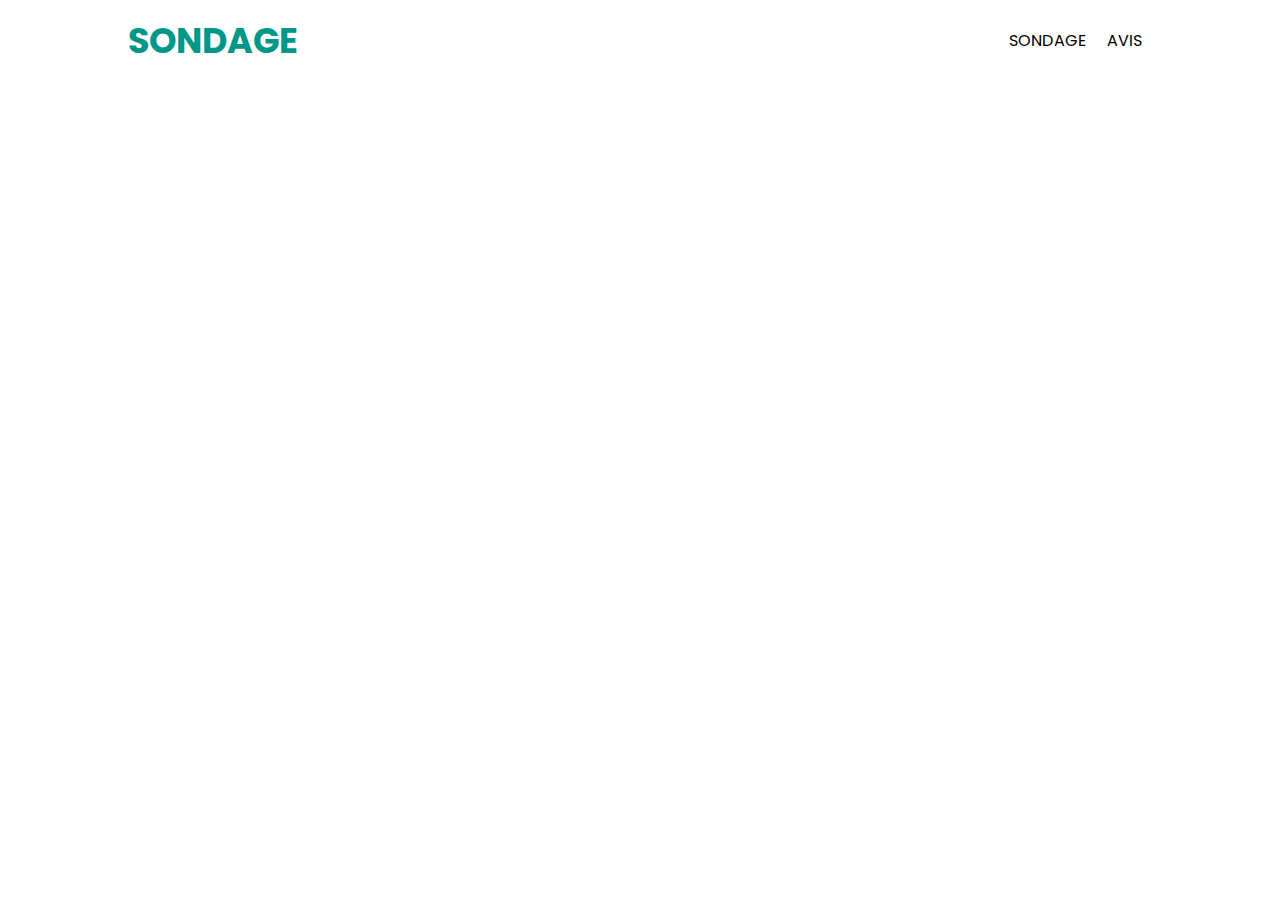
==== html/sondage.html @ 1ec908ff "V2 (accueil et avis)" ====
<!DOCTYPE html>
    <html lang="en">
    <head>
        <meta charset="UTF-8">
        <meta http-equiv="X-UA-Compatible" content="IE=edge">
        <meta name= "viewport" content="width=device-width, initial-scale=1.0">

        <title>Sondage</title>

        <link rel="stylesheet" href="../css/style-sondage.css">

        <script src="js/jquery-3.6.1.min.js"></script>
    </head>
    <body>
        <header>
            <div class="logo">
                <p><span>SONDAGE</spanx/p>
            </div>
            <div class="responsive_menu"></div>
            <ul class="menu">
                <li><a href="sondage.html">SONDAGE</a></li>
                <li><a href="avis.html">AVIS</a></li>
            </ul>
        </header> 
    </body>
</html>
---- css/style-sondage.css ----
@import url('https://fonts.googleapis.com/css2?family=Poppins:wght@500&display=swap');

*{
    padding: 0;
    margin: 0;
    font-family: 'Poppins', sans-serif;
}
span{
    color:#009688;
}

body {
    height: 100%;
    position: relative;
}

header {
    display: flex;
    align-items: center;
    justify-content: space-between;
    height: 80px;
    padding: 0 10%;
}
header .logo {
    color:#fff;
    font-size: 35px;
    font-weight: bold;
}
header ul{
    display: flex;
    list-style: none;
}
header ul li {
    margin: 0 10px;
}

header ul li a {
    text-decoration: 0;
    color:rgb(0, 0, 0);
    position: relative;
}
header ul li a::before{
    position: absolute;
    bottom: 0;
    content:'';
    height:3px;
    width: 0;
    background-color: #009688;
    border-radius: 6px;
    transition: 0.5s;
}
header ul li a:hover::before {
    width: 100%;
}
.text {
    height: calc(95vh - 80px);
    display: flex;
    align-items: center;
    flex-direction: column;
    justify-content: center;
}
.text h1 {
    color:#fff;
    font-size: 50px;
    text-transform: uppercase;
    letter-spacing: 1px;
    text-align: center;
}
.text p {
    color: #fff;
    display: flex;
    justify-content: center;
} 
.links {
    margin-top: 25px;
    width: 350px;
    display: flex;
    justify-content: center;
}
.links a{
    text-decoration: 0;
    color: #fff;
    border: 2px solid #009688;
    padding: 5px 40px;
    text-transform: uppercase;
    position: relative;
    border-radius: 6px;
}
.links a::after {
    position: absolute;
    top: 0;
    left: 0;
    bottom: 0;
    right: 0;
    content: "";
    width: 0%;
    height: 100%;
    background-color: #009688;
    transition: 0.7s;
    z-index: -1;
    border-radius: 6px;
}

.links a:hover::after {
    width: 100%;
}
    
.links a:hover {
    border: 2px solid transparent;
}
    
/*responsive*/

@media (max-width:760px) {
    header ul {
        display: none;
    }
    .responsive_menu {
        width: 50px;
        height: 50px;
        cursor: pointer;
        position: relative;
        display: flex;
        flex-direction: column;
        justify-content: center;
        z-index: 2;
    }
    .responsive_menu::before {
        content: "";
        position: absolute;
        width: 50px;
        transform: translateY(-5px);
        height: 5px;
        background-color: #fff;
        border-radius: 6px;
        transition: 0.5s;
    }
    .responsive_menu.active::before {
        transform: rotate(45deg) ;
        width: 28px;
    }
    .responsive_menu::after {
        content: "";
        position: absolute;
        width: 28px;
        transform: translateY(5px);
        height: 5px;
        background-color: #fff;
        border-radius: 6px;
        transition: 0.5s;
    }
    .responsive_menu.active::after{
        transform: rotate(-45deg) ;
    }  
    header .menu.responsive {
        display:flex ;
        position: absolute;
        top: 0;
        left: 0;
        width: 100%;
        height: 100%;
        backdrop-filter: blur(100px);
        align-items: center;
        justify-content: center;
        flex-direction: column;
        z-index: 1;
    }

    .menu.responsive li {
        margin: 25px;
    }
}
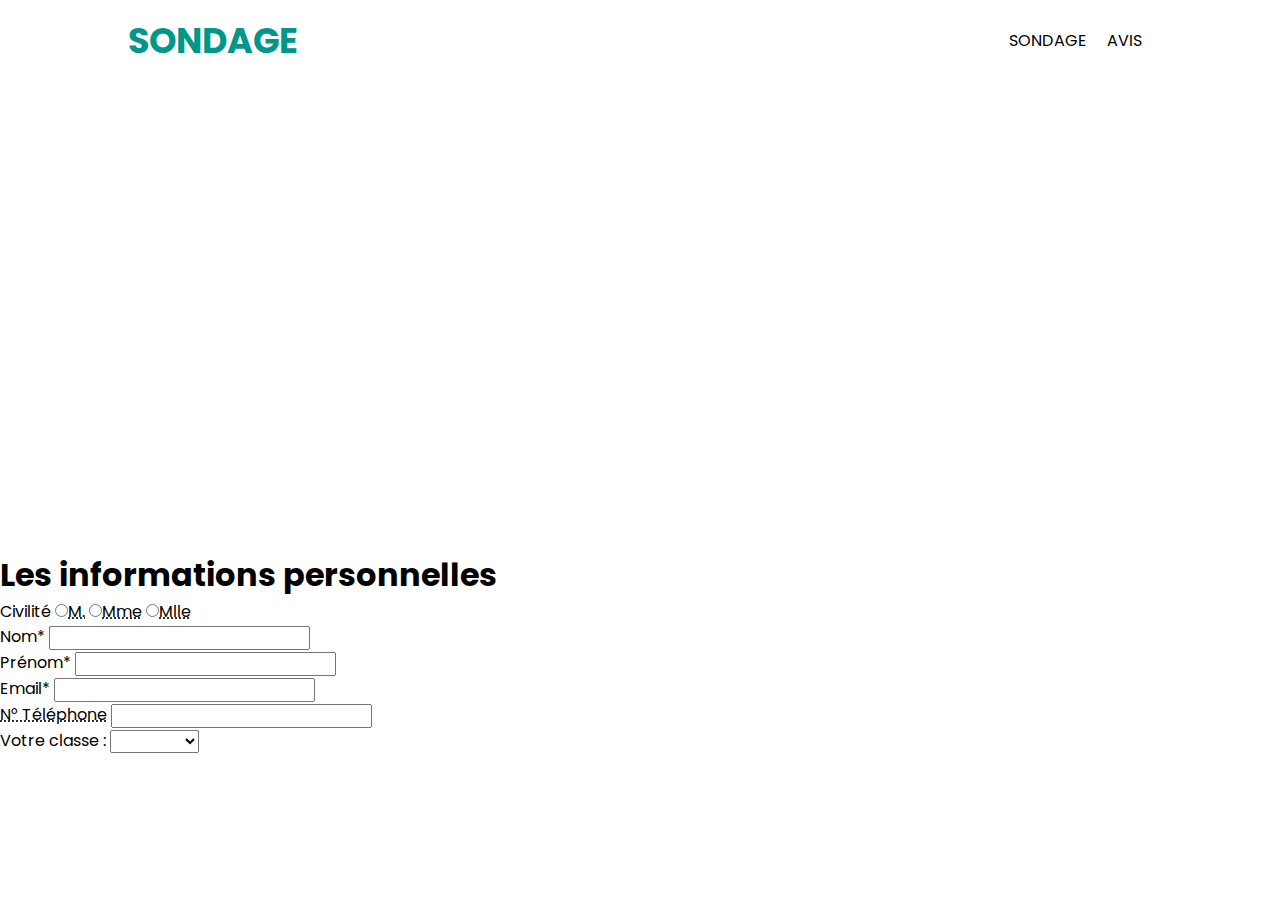
==== commit 241c4868: "V4(page sondage)" ====
--- a/html/sondage.html
+++ b/html/sondage.html
@@ -9,18 +9,71 @@
 
         <link rel="stylesheet" href="../css/style-sondage.css">
 
-        <script src="js/jquery-3.6.1.min.js"></script>
+        <script src="../js/jquery-3.6.1.min.js"></script>
+        <script src="../js/script.js"></script>
     </head>
     <body>
-        <header>
+        <nav>
             <div class="logo">
                 <p><span>SONDAGE</spanx/p>
             </div>
+
             <div class="responsive_menu"></div>
+
             <ul class="menu">
                 <li><a href="sondage.html">SONDAGE</a></li>
-                <li><a href="avis.html">AVIS</a></li>
+                <li><a href="avis.php">AVIS</a></li>
             </ul>
-        </header> 
+        </nav> 
+        <header>
+            <h1>Sondage</h1>
+            <p>
+                Cette enquête est remise à chaque élève. Ce sondage vous permet de voir les aliments préférés de vos élèves. 
+                Pour cela, il y a la première partie sur le statut d'étudiant, puis la nourriture préfère au petit déjeuner et les aliments préfèrent au repas du soir.
+            </p>
+        </header>
+        <section class="identite">
+            <div class="content">
+
+                <h1>Les informations personnelles</h1>
+
+                <p class="ligne">Civilité
+                    <input type="radio" name="civilite" id="civilite_m" value="m" /><label for="civilite_m"><abbr title="Monsieur">M.</abbr></label>
+                    <input type="radio" name="civilite" id="civilite_mme" value="mme" /><label for="civilite_mme"><abbr title="Madame">Mme</abbr></label>
+                    <input type="radio" name="civilite" id="civilite_mlle" value="mlle" /><label for="civilite_mlle"><abbr title="Mademoiselle">Mlle</abbr></label>
+                </p>
+
+    
+                <p class="saisie"><label for="nom">Nom*</label>
+                    <input type="text" name="nom" id="nom" />
+                </p>
+
+                <p class="saisie"><label for="prenom">Prénom*</label>
+                    <input type="text" name="prenom" id="prenom"/>
+                </p>
+
+                <p class="saisie"><label for="email">Email*</label>
+                    <input type="text" name="email" id="email" value=""/>
+                </p>
+
+                <p class="saisie"><label for="num"><abbr title="Numéro">N° Téléphone</abbr></label>
+                    <input type="text" name="num" id="num" />
+                </p>
+
+                <label for="niveau_classe">Votre classe :</label>
+
+                <select name="niveau" id="niveau_classe">
+                    <option value=""></option>
+                    <option value="6e">6e</option>
+                    <option value="5e">5e</option>
+                    <option value="4e">4e</option>
+                    <option value="3e">3e</option>
+                    <option value="2nd">2nd</option>
+                    <option value="1er">1er</option>
+                    <option value="Terminale">Terminale</option>
+                </select>
+
+            </div>
+        </section>
     </body>
 </html>
--- a/css/style-sondage.css
+++ b/css/style-sondage.css
@@ -14,32 +14,32 @@
     position: relative;
 }
 
-header {
+nav {
     display: flex;
     align-items: center;
     justify-content: space-between;
     height: 80px;
     padding: 0 10%;
 }
-header .logo {
+nav .logo {
     color:#fff;
     font-size: 35px;
     font-weight: bold;
 }
-header ul{
+nav ul{
     display: flex;
     list-style: none;
 }
-header ul li {
+nav ul li {
     margin: 0 10px;
 }
 
-header ul li a {
+nav ul li a {
     text-decoration: 0;
     color:rgb(0, 0, 0);
     position: relative;
 }
-header ul li a::before{
+nav ul li a::before{
     position: absolute;
     bottom: 0;
     content:'';
@@ -49,7 +49,7 @@
     border-radius: 6px;
     transition: 0.5s;
 }
-header ul li a:hover::before {
+nav ul li a:hover::before {
     width: 100%;
 }
 .text {
@@ -108,11 +108,49 @@
 .links a:hover {
     border: 2px solid transparent;
 }
+
+header{
+    display: flex;
+    flex-direction: column;
+    align-items: center;
+    transition: 0.5s;
+    animation: anime 15s linear infinite;
+    padding: 150px;
+    color: white;
+}
+
+header h1 {
+    font-size: 50px;
+    text-align: center;
+}
+
+header p {
+    margin-top: 5px;
+    font-size: 20px;
+    text-align: center;
+}
+
+/* Animation background */
     
+@keyframes anime{
+    0%{
+        background: linear-gradient(rgba(0, 0, 0, 0), rgba(0,0,0,0.8)),url(../images/slide-01.jpg) ;
+        background-position: center;
+        background-size: cover;
+    }
+
+    100%{
+        background: linear-gradient(rgba(0, 0, 0, 0), rgba(0,0,0,0.8)),url(../images/slide-02.jpg) ;
+        background-position: center;
+        background-size: cover;
+    }
+
+} 
+
 /*responsive*/
 
 @media (max-width:760px) {
-    header ul {
+    nav ul {
         display: none;
     }
     .responsive_menu {
@@ -131,7 +169,7 @@
         width: 50px;
         transform: translateY(-5px);
         height: 5px;
-        background-color: #fff;
+        background-color: rgb(0, 0, 0);
         border-radius: 6px;
         transition: 0.5s;
     }
@@ -145,14 +183,14 @@
         width: 28px;
         transform: translateY(5px);
         height: 5px;
-        background-color: #fff;
+        background-color: rgb(0, 0, 0);
         border-radius: 6px;
         transition: 0.5s;
     }
     .responsive_menu.active::after{
         transform: rotate(-45deg) ;
     }  
-    header .menu.responsive {
+    nav .menu.responsive {
         display:flex ;
         position: absolute;
         top: 0;
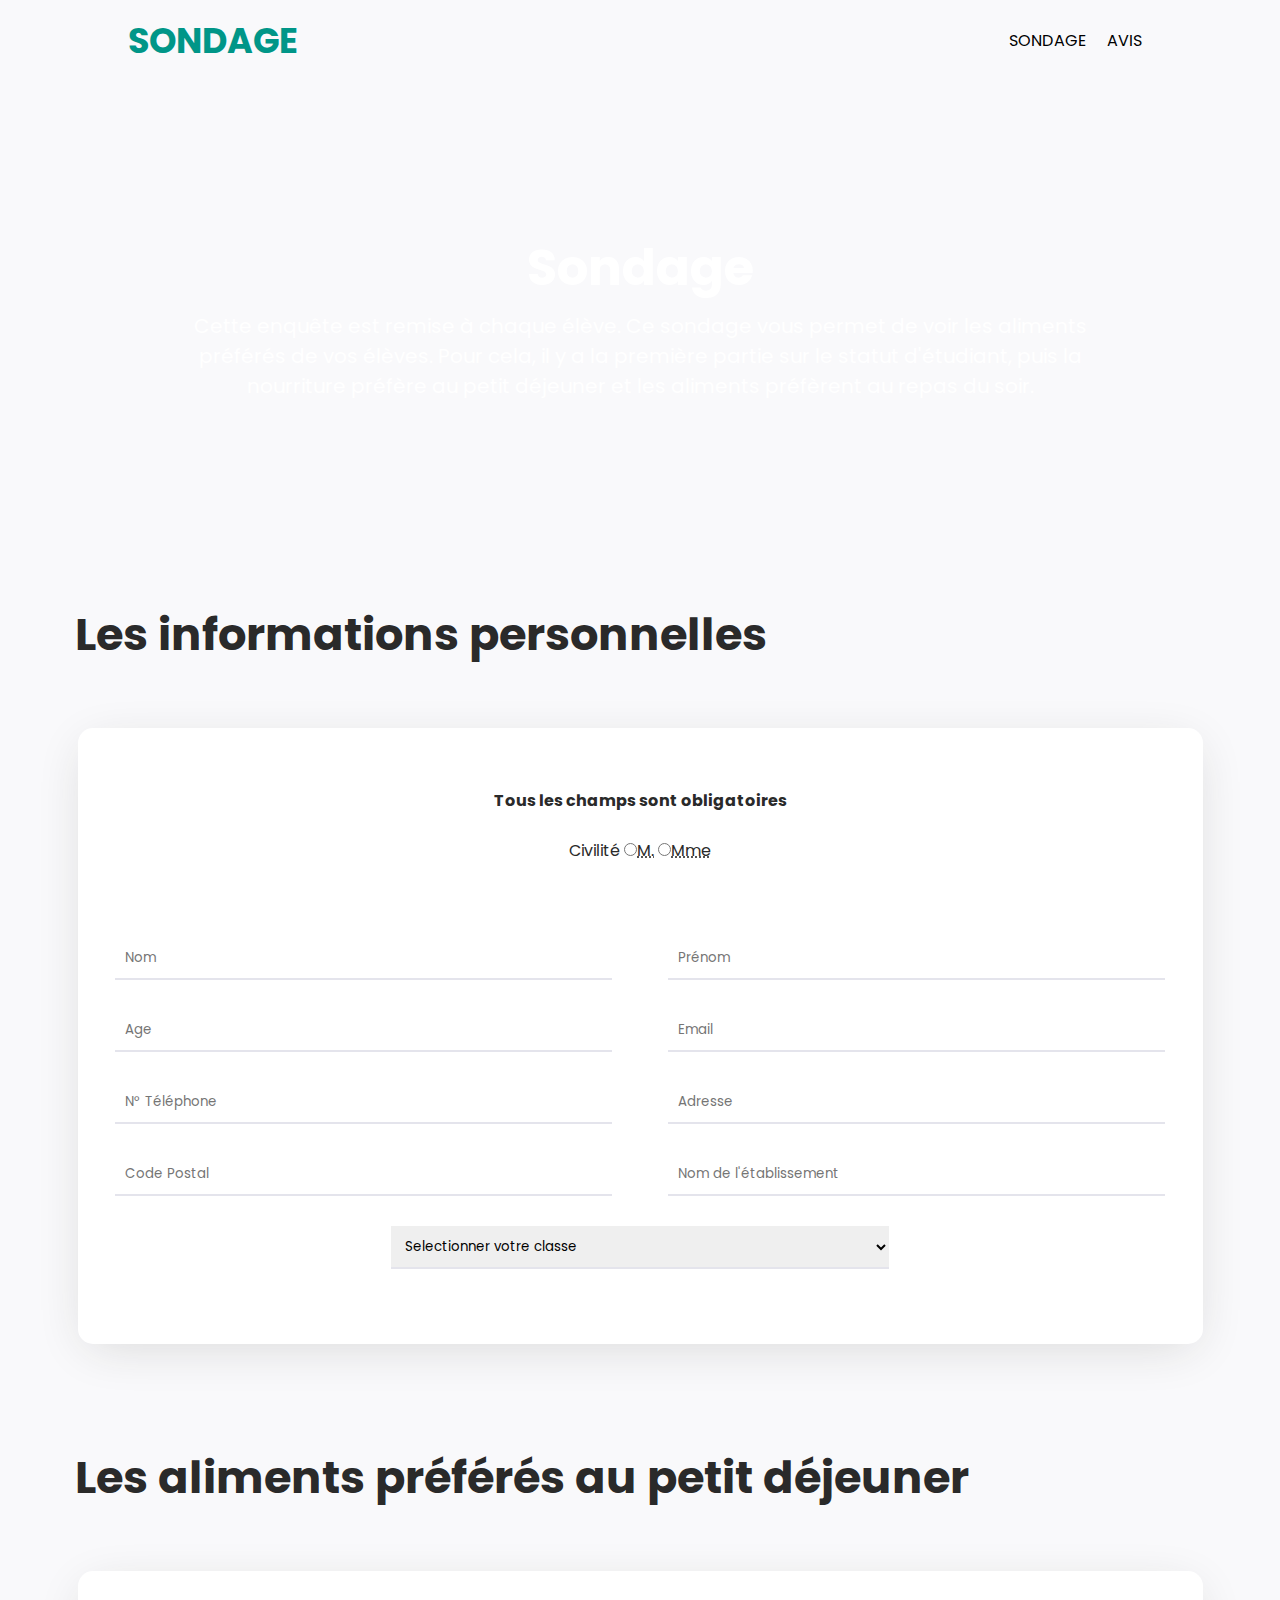
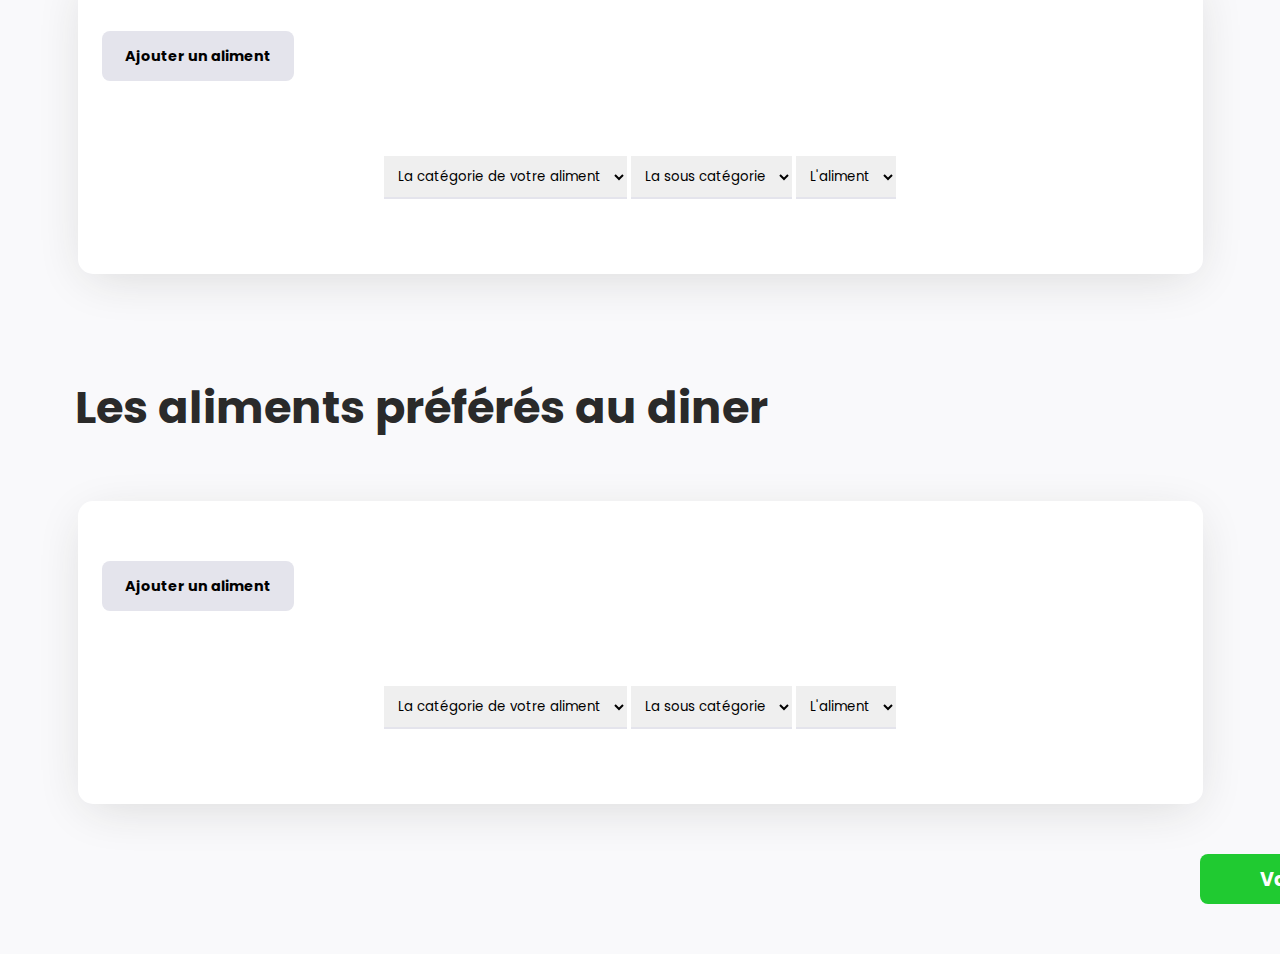
==== commit 39416f8f: "V5" ====
--- a/html/sondage.html
+++ b/html/sondage.html
@@ -6,6 +6,7 @@
         <meta name= "viewport" content="width=device-width, initial-scale=1.0">
 
         <title>Sondage</title>
+
 
         <link rel="stylesheet" href="../css/style-sondage.css">
 
@@ -17,9 +18,7 @@
             <div class="logo">
                 <p><span>SONDAGE</spanx/p>
             </div>
-
             <div class="responsive_menu"></div>
-
             <ul class="menu">
                 <li><a href="sondage.html">SONDAGE</a></li>
                 <li><a href="avis.php">AVIS</a></li>
@@ -32,48 +31,91 @@
                 Pour cela, il y a la première partie sur le statut d'étudiant, puis la nourriture préfère au petit déjeuner et les aliments préfèrent au repas du soir.
             </p>
         </header>
-        <section class="identite">
-            <div class="content">
+        <section id="identite">
+            <h1>Les informations personnelles</h1>
+            <div class="container">
+                <div class="title">
+                    <h4>Tous les champs sont obligatoires</h4>
+                    <p class="civilite">Civilité
+                        <input type="radio" name="civilite" id="civilite_m" value="m" /><label for="civilite_m"><abbr title="Monsieur">M.</abbr></label>
+                        <input type="radio" name="civilite" id="civilite_mme" value="mme" /><label for="civilite_mme"><abbr title="Madame">Mme</abbr></label>
+                    </p>
+                </div>
+                <div class="fform">
 
-                <h1>Les informations personnelles</h1>
+                    <input type="text" name="nom" placeholder="Nom" id="nom" />
 
-                <p class="ligne">Civilité
-                    <input type="radio" name="civilite" id="civilite_m" value="m" /><label for="civilite_m"><abbr title="Monsieur">M.</abbr></label>
-                    <input type="radio" name="civilite" id="civilite_mme" value="mme" /><label for="civilite_mme"><abbr title="Madame">Mme</abbr></label>
-                    <input type="radio" name="civilite" id="civilite_mlle" value="mlle" /><label for="civilite_mlle"><abbr title="Mademoiselle">Mlle</abbr></label>
-                </p>
+                    <input type="text" name="prenom" placeholder="Prénom" id="prenom"/>
 
-    
-                <p class="saisie"><label for="nom">Nom*</label>
-                    <input type="text" name="nom" id="nom" />
-                </p>
+                    <input type="text" name="age" placeholder="Age" id="age" value=""/>
+            
+                    <input type="text" name="email" placeholder="Email" id="email" value=""/>
 
-                <p class="saisie"><label for="prenom">Prénom*</label>
-                    <input type="text" name="prenom" id="prenom"/>
-                </p>
+                    <input type="text" name="num" placeholder="N° Téléphone" id="num" />
 
-                <p class="saisie"><label for="email">Email*</label>
-                    <input type="text" name="email" id="email" value=""/>
-                </p>
+                    <input type="text" name="addrese" placeholder="Adresse" id="addrese" />
 
-                <p class="saisie"><label for="num"><abbr title="Numéro">N° Téléphone</abbr></label>
-                    <input type="text" name="num" id="num" />
-                </p>
+                    <input type="text" name="cp" placeholder="Code Postal" id="cp" />
 
-                <label for="niveau_classe">Votre classe :</label>
+                    <input type="text" name="etab" placeholder="Nom de l'établissement" id="etab" />
 
-                <select name="niveau" id="niveau_classe">
-                    <option value=""></option>
-                    <option value="6e">6e</option>
-                    <option value="5e">5e</option>
-                    <option value="4e">4e</option>
-                    <option value="3e">3e</option>
-                    <option value="2nd">2nd</option>
-                    <option value="1er">1er</option>
-                    <option value="Terminale">Terminale</option>
-                </select>
-
+                    <select name="niveau" class="niveau_classe">
+                        <option value="">Selectionner votre classe</option>
+                        <option value="6e">6e</option>
+                        <option value="5e">5e</option>
+                        <option value="4e">4e</option>
+                        <option value="3e">3e</option>
+                        <option value="2nd">2nd</option>
+                        <option value="1er">1er</option>
+                        <option value="Ter">Terminale</option>
+                        </optgroup>
+                    </select>
+                </div>
             </div>
         </section>
+        <section id="ptitdej">
+            <h1>Les aliments préférés au petit déjeuner</h1>
+            <div class="container">
+                <div class="hea">
+                    <input type="submit" id="ajouterali" value="Ajouter un aliment">
+                </div>
+                <div id="test" class="cate">
+                    <div id="cat">
+                        <select name="niveau" class="alm">
+                            <option value="">La catégorie de votre aliment</option>
+                        </select>
+                        <select name="niveau" class="alm">
+                            <option value="">La sous catégorie</option>
+                        </select>
+                        <select name="niveau" class="alm">
+                            <option value="">L'aliment</option>
+                        </select>
+                    </div>
+                </div>
+            </div>
+        </section>
+
+        <section id="diner">
+            <h1>Les aliments préférés au diner</h1>
+            <div class="container">
+                <div class="hea">
+                    <input type="submit" id="ajouterali1" value="Ajouter un aliment">
+                </div>
+                <div id="test1" class="cate">
+                    <div id="cat1">
+                        <select name="niveau" class="alm">
+                            <option value="">La catégorie de votre aliment</option>
+                        </select>
+                        <select name="niveau" class="alm">
+                            <option value="">La sous catégorie</option>
+                        </select>
+                        <select name="niveau" class="alm">
+                            <option value="">L'aliment</option>
+                        </select>
+                    </div>
+                </div>
+            </div>
+        </section>
+        <button>Valider</button>
     </body>
-</html>
+</html>--- a/css/style-sondage.css
+++ b/css/style-sondage.css
@@ -12,6 +12,7 @@
 body {
     height: 100%;
     position: relative;
+    background-color: #f9f9fb;
 }
 
 nav {
@@ -207,4 +208,276 @@
     .menu.responsive li {
         margin: 25px;
     }
-}+}
+
+/* -------------------------------------
+Formulaire sondage
+------------------------------------- */
+
+/* .civilite{
+    text-align: center;
+} */
+
+section#identite{
+    background-color: #f9f9fb;
+    padding: 50px 15px;
+}
+
+section#identite h1{
+    /* text-align :center; */
+    padding-left: 60px;
+    color: #2a2a2a;
+    margin-bottom: 60px;
+    font-size: 2.8em;
+}
+
+section#identite .container {
+    max-width: 90%;
+    margin: 0px auto;
+    display: flex;
+    flex-direction: column;
+    justify-content: space-between;
+    align-items: center;
+    background-color: white;
+    padding: 60px 10px;
+    border-radius: 15px;
+    box-sizing: border-box;
+    box-shadow: rgb(214 214 214) 0px 10px 50px -10px;
+}
+
+section#identite .container .title{
+    text-align: center;
+    color: #2a2a2a;
+    margin-bottom: 60px;
+}
+
+section#identite .container .title1{
+    margin-right: 80%;
+    text-align: center;
+    color: #2a2a2a;
+    margin-bottom: 60px;
+}
+
+section#identite .container .title1 input{
+    width: 192px;
+    height: 50px;
+    border-radius: 8px;
+    border: none;
+    background-color: #e4e4ec;
+    color: rgb(0, 0, 0);
+    font-weight: bold;
+    font-size: 0.9em;
+    cursor: pointer;
+    outline: none;
+    margin: 0 auto;
+    transition: 0.2s;
+}
+
+section#identite .container .title .civilite{
+    margin-top: 25px;
+}
+
+section#identite .container .fform{
+    display: flex;
+    flex-wrap: wrap;
+    justify-content: space-around;
+}
+
+section#identite .container .fform input,
+section#identite .container .fform .niveau_classe
+{
+    width: 45%;
+}
+
+section#identite .container .fform .niveau_classe:hover,
+section#identite .container .fform input:hover{
+    border-bottom: 2px solid #10cb58;
+}
+
+section#identite .container .fform input,
+section#identite .container .fform .niveau_classe
+{
+    margin: 15px 0;
+    padding: 10px;
+    box-sizing: border-box;
+    border: none;
+    outline: none;
+    border-bottom: 2px solid #e4e4ec;
+    transition: 0.2s;
+}
+
+section#identite .container .fform .alm{
+    margin: 15px 0;
+    padding: 10px 5px;
+    box-sizing: border-box;
+    border: none;
+    outline: none;
+    border-bottom: 2px solid #e4e4ec;
+    transition: 0.2s;
+}
+
+/* ----------------------------------------------------- */
+
+section#ptitdej{
+    background-color: #f9f9fb;
+    padding: 50px 15px;
+}
+
+section#ptitdej h1{
+    /* text-align :center; */
+    padding-left: 60px;
+    color: #2a2a2a;
+    margin-bottom: 60px;
+    font-size: 2.8em;
+}
+
+section#ptitdej .container {
+    max-width: 90%;
+    margin: 0px auto;
+    display: flex;
+    flex-direction: column;
+    justify-content: space-between;
+    align-items: center;
+    background-color: white;
+    padding: 60px 10px;
+    border-radius: 15px;
+    box-sizing: border-box;
+    box-shadow: rgb(214 214 214) 0px 10px 50px -10px;
+}
+
+section#ptitdej .container .hea{
+    margin-right: 80%;
+    text-align: center;
+    color: #2a2a2a;
+    margin-bottom: 60px;
+}
+
+section#ptitdej .container .hea input{
+    width: 192px;
+    height: 50px;
+    border-radius: 8px;
+    border: none;
+    background-color: #e4e4ec;
+    color: rgb(0, 0, 0);
+    font-weight: bold;
+    font-size: 0.9em;
+    cursor: pointer;
+    outline: none;
+    margin: 0 auto;
+    transition: 0.2s;
+}
+
+section#ptitdej .container .cate{
+    display: flex;
+    flex-wrap: wrap;
+    justify-content: space-around;
+}
+
+/* section#ptitdej .container .cate #cat .alm{
+    width: 45%;
+} */
+
+section#ptitdej .container .cate #cat .alm:hover{
+    border-bottom: 2px solid #10cb58;
+} 
+
+
+section#ptitdej .container .cate #cat .alm{
+    margin: 15px 0;
+    padding: 10px;
+    box-sizing: border-box;
+    border: none;
+    outline: none;
+    border-bottom: 2px solid #e4e4ec;
+    transition: 0.2s;
+}
+
+
+/* ----------------------------------------------------- */
+
+section#diner{
+    background-color: #f9f9fb;
+    padding: 50px 15px;
+}
+
+section#diner h1{
+    /* text-align :center; */
+    padding-left: 60px;
+    color: #2a2a2a;
+    margin-bottom: 60px;
+    font-size: 2.8em;
+}
+
+section#diner .container {
+    max-width: 90%;
+    margin: 0px auto;
+    display: flex;
+    flex-direction: column;
+    justify-content: space-between;
+    align-items: center;
+    background-color: white;
+    padding: 60px 10px;
+    border-radius: 15px;
+    box-sizing: border-box;
+    box-shadow: rgb(214 214 214) 0px 10px 50px -10px;
+}
+
+section#diner .container .hea{
+    margin-right: 80%;
+    text-align: center;
+    color: #2a2a2a;
+    margin-bottom: 60px;
+}
+
+section#diner .container .hea input{
+    width: 192px;
+    height: 50px;
+    border-radius: 8px;
+    border: none;
+    background-color: #e4e4ec;
+    color: rgb(0, 0, 0);
+    font-weight: bold;
+    font-size: 0.9em;
+    cursor: pointer;
+    outline: none;
+    margin: 0 auto;
+    transition: 0.2s;
+}
+
+section#diner .container .cate{
+    display: flex;
+    flex-wrap: wrap;
+    justify-content: space-around;
+}
+
+section#diner .container .cate #cat1 .alm:hover{
+    border-bottom: 2px solid #10cb58;
+} 
+
+
+section#diner .container .cate #cat1 .alm{
+    margin: 15px 0;
+    padding: 10px;
+    box-sizing: border-box;
+    border: none;
+    outline: none;
+    border-bottom: 2px solid #e4e4ec;
+    transition: 0.2s;
+}
+
+body button{
+    width: 192px;
+    height: 50px;
+    border-radius: 8px;
+    border: none;
+    background-color: #20ca31;
+    color: white;
+    font-weight: bold;
+    font-size: 1.2em;
+    cursor: pointer;
+    outline: none;
+    /* margin: 0 auto; */
+    transition: 0.2s;
+    margin-left: 1200px;
+    margin-bottom: 50px;
+}
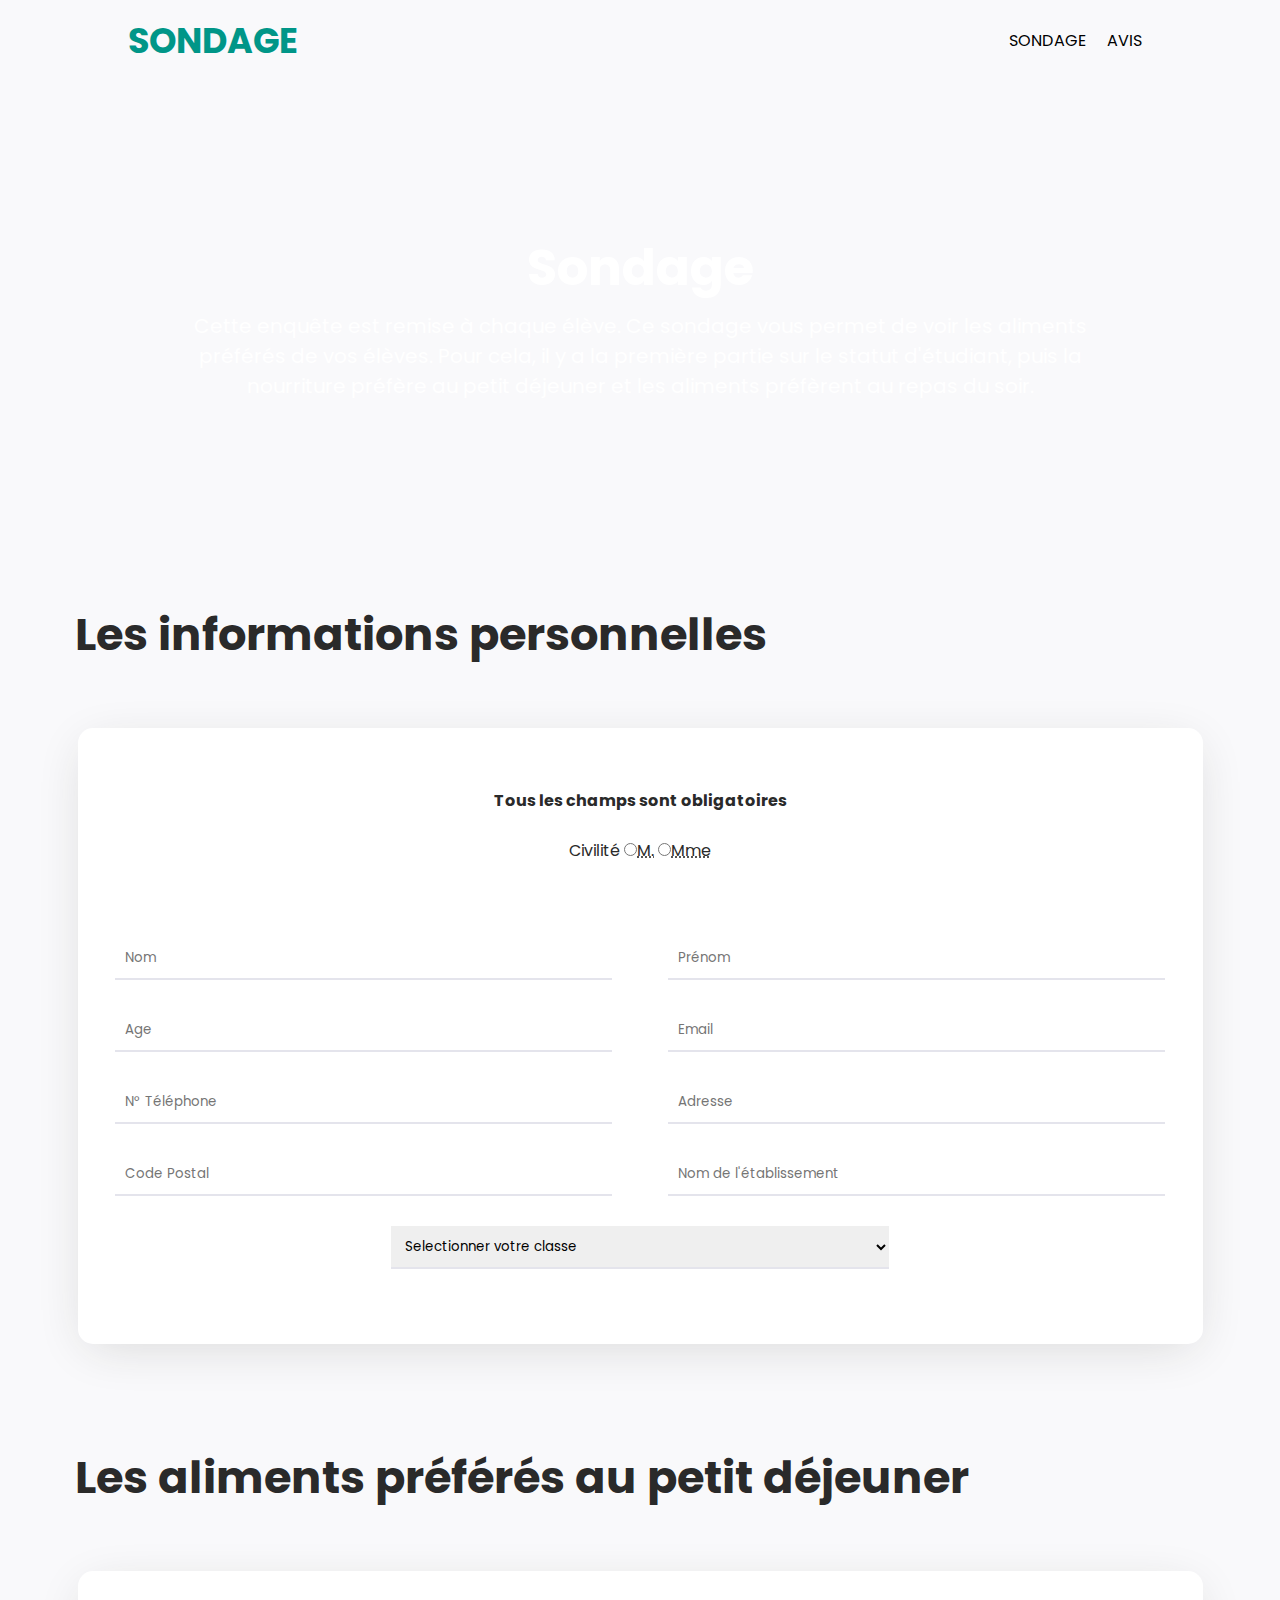
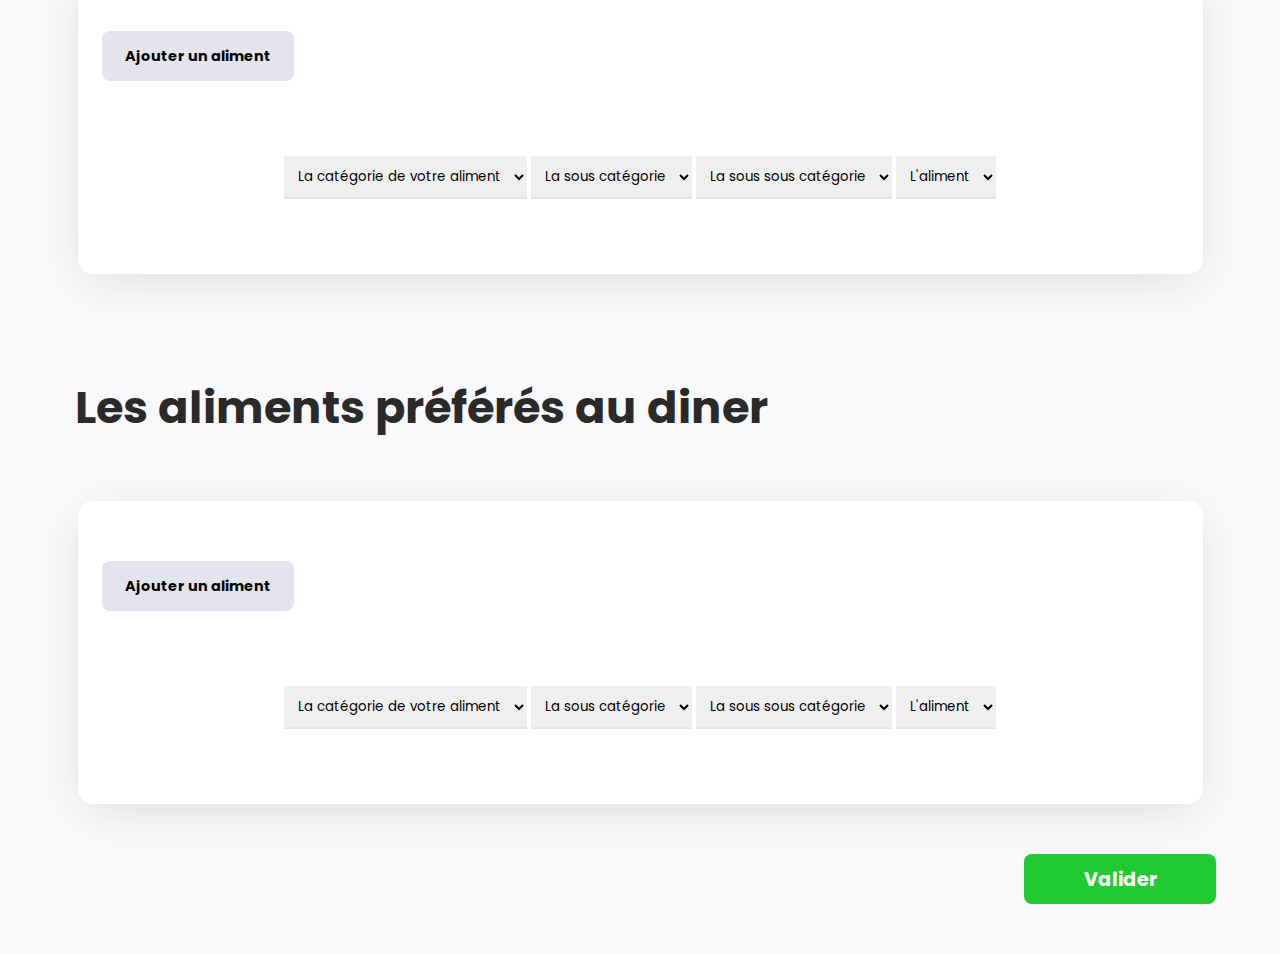
==== commit 6899931d: "V8" ====
--- a/html/sondage.html
+++ b/html/sondage.html
@@ -1,7 +1,7 @@
 <!DOCTYPE html>
-    <html lang="en">
+    <html lang="fr">
     <head>
-        <meta charset="UTF-8">
+        <meta charset="utf-8">
         <meta http-equiv="X-UA-Compatible" content="IE=edge">
         <meta name= "viewport" content="width=device-width, initial-scale=1.0">
 
@@ -43,21 +43,21 @@
                 </div>
                 <div class="fform">
 
-                    <input type="text" name="nom" placeholder="Nom" id="nom" />
+                    <input type="text" name="nom" placeholder="Nom" id="nom" value=""/>
 
-                    <input type="text" name="prenom" placeholder="Prénom" id="prenom"/>
+                    <input type="text" name="prenom" placeholder="Prénom" id="prenom" value=""/>
 
                     <input type="text" name="age" placeholder="Age" id="age" value=""/>
             
                     <input type="text" name="email" placeholder="Email" id="email" value=""/>
 
-                    <input type="text" name="num" placeholder="N° Téléphone" id="num" />
+                    <input type="text" name="num" placeholder="N° Téléphone" id="num" value=""/>
 
-                    <input type="text" name="addrese" placeholder="Adresse" id="addrese" />
+                    <input type="text" name="addrese" placeholder="Adresse" id="addrese" value="" />
 
-                    <input type="text" name="cp" placeholder="Code Postal" id="cp" />
+                    <input type="text" name="cp" placeholder="Code Postal" id="cp" value=""/>
 
-                    <input type="text" name="etab" placeholder="Nom de l'établissement" id="etab" />
+                    <input type="text" name="etab" placeholder="Nom de l'établissement" id="etab" value=""/>
 
                     <select name="niveau" class="niveau_classe">
                         <option value="">Selectionner votre classe</option>
@@ -68,7 +68,6 @@
                         <option value="2nd">2nd</option>
                         <option value="1er">1er</option>
                         <option value="Ter">Terminale</option>
-                        </optgroup>
                     </select>
                 </div>
             </div>
@@ -81,13 +80,17 @@
                 </div>
                 <div id="test" class="cate">
                     <div id="cat">
-                        <select name="niveau" class="alm">
+                        <form action="recherchebd.php" method="post"></form>
+                        <select id="almc" name="niveau" class="alm">
                             <option value="">La catégorie de votre aliment</option>
                         </select>
-                        <select name="niveau" class="alm">
+                        <select id="almsc" name="niveau" class="almc">
                             <option value="">La sous catégorie</option>
                         </select>
-                        <select name="niveau" class="alm">
+                        <select id="almssc" name="niveau" class="almc">
+                            <option value="">La sous sous catégorie</option>
+                        </select>
+                        <select id="alm" name="niveau" class="alm">
                             <option value="">L'aliment</option>
                         </select>
                     </div>
@@ -103,19 +106,23 @@
                 </div>
                 <div id="test1" class="cate">
                     <div id="cat1">
-                        <select name="niveau" class="alm">
+                        <select id="almcd" name="niveau" class="alm">
                             <option value="">La catégorie de votre aliment</option>
                         </select>
-                        <select name="niveau" class="alm">
+                        <select id="almscd" name="niveau" class="alm">
                             <option value="">La sous catégorie</option>
                         </select>
-                        <select name="niveau" class="alm">
+                        <select id="almsscd" name="niveau" class="almc">
+                            <option value="">La sous sous catégorie</option>
+                        </select>
+                        <select id="almd" name="niveau" class="alm">
                             <option value="">L'aliment</option>
+                        </select>
                         </select>
                     </div>
                 </div>
             </div>
         </section>
-        <button>Valider</button>
+        <button id="valider">Valider</button>
     </body>
 </html>--- a/css/style-sondage.css
+++ b/css/style-sondage.css
@@ -306,6 +306,7 @@
     transition: 0.2s;
 }
 
+section#identite .container .fform .almc,
 section#identite .container .fform .alm{
     margin: 15px 0;
     padding: 10px 5px;
@@ -377,11 +378,12 @@
     width: 45%;
 } */
 
+section#ptitdej .container .cate #cat .almc:hover
 section#ptitdej .container .cate #cat .alm:hover{
     border-bottom: 2px solid #10cb58;
 } 
 
-
+section#ptitdej .container .cate #cat .almc,
 section#ptitdej .container .cate #cat .alm{
     margin: 15px 0;
     padding: 10px;
@@ -450,11 +452,12 @@
     justify-content: space-around;
 }
 
+section#diner .container .cate #cat1 .almc:hover,
 section#diner .container .cate #cat1 .alm:hover{
     border-bottom: 2px solid #10cb58;
 } 
 
-
+section#diner .container .cate #cat1 .almc,
 section#diner .container .cate #cat1 .alm{
     margin: 15px 0;
     padding: 10px;
@@ -478,6 +481,6 @@
     outline: none;
     /* margin: 0 auto; */
     transition: 0.2s;
-    margin-left: 1200px;
+    margin-left: 80%;
     margin-bottom: 50px;
 }
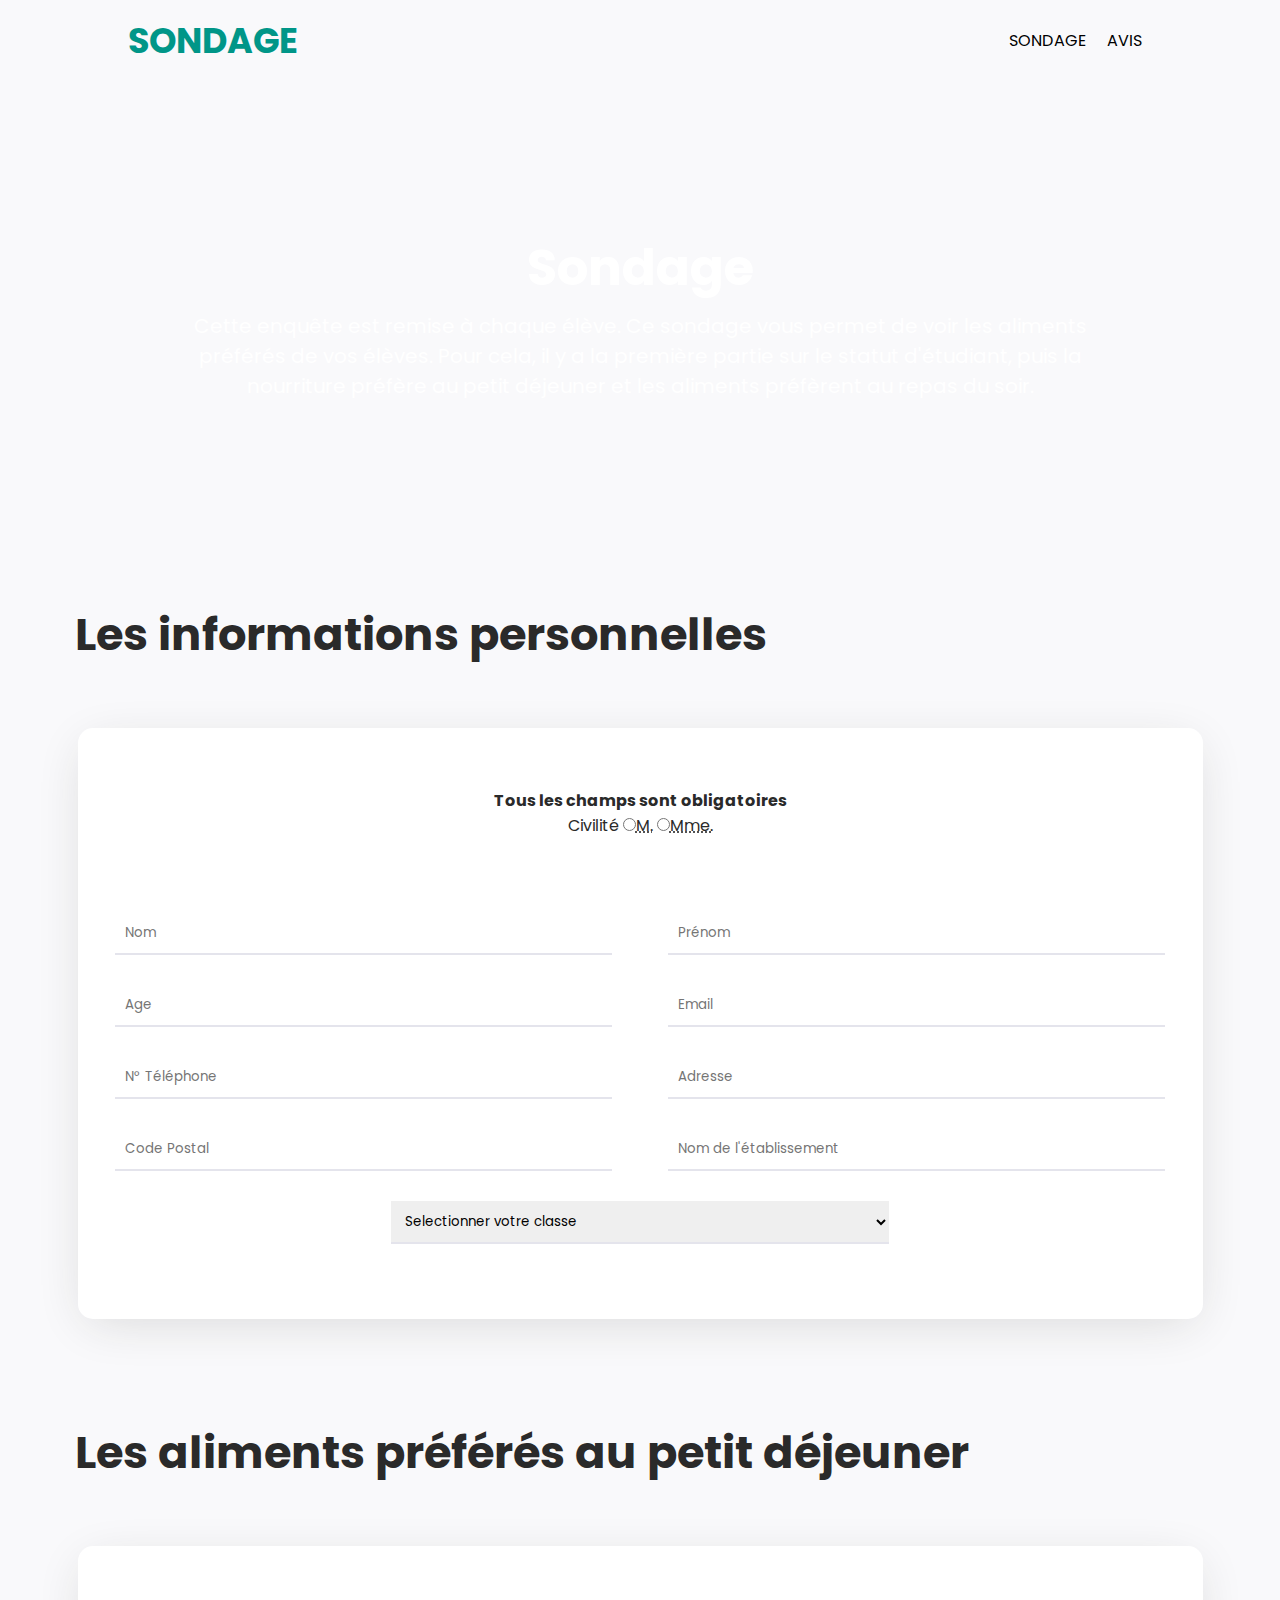
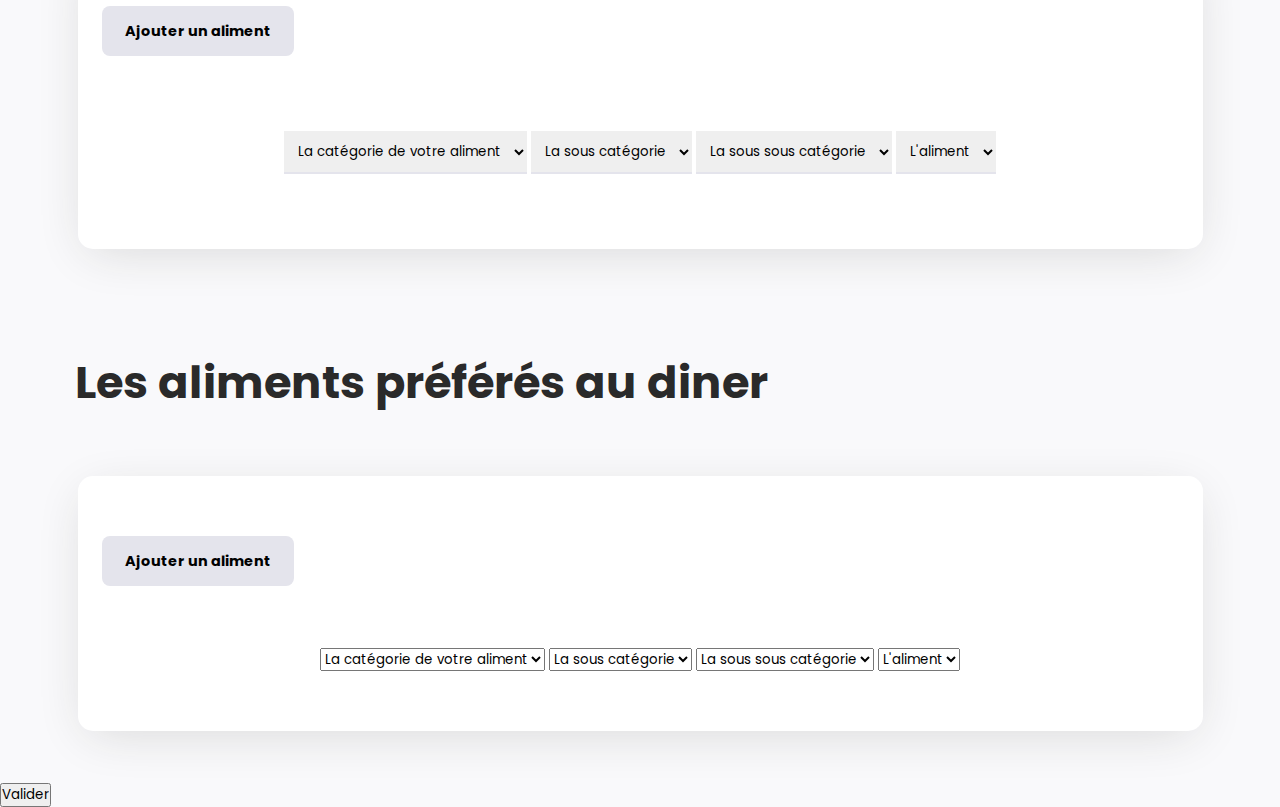
==== commit f6917bf6: "Presque finit" ====
--- a/html/sondage.html
+++ b/html/sondage.html
@@ -36,27 +36,20 @@
             <div class="container">
                 <div class="title">
                     <h4>Tous les champs sont obligatoires</h4>
-                    <p class="civilite">Civilité
-                        <input type="radio" name="civilite" id="civilite_m" value="m" /><label for="civilite_m"><abbr title="Monsieur">M.</abbr></label>
-                        <input type="radio" name="civilite" id="civilite_mme" value="mme" /><label for="civilite_mme"><abbr title="Madame">Mme</abbr></label>
+                    <p class="civilit">Civilité
+                        <input type="radio" name="civilite" id="civilite" value="M" /><label for="civilite_m"><abbr title="Monsieur">M.</abbr></label>
+                        <input type="radio" name="civilite" id="civilite" value="Mme" /><label for="civilite_mme"><abbr title="Madame">Mme.</abbr></label>
                     </p>
                 </div>
+
                 <div class="fform">
-
                     <input type="text" name="nom" placeholder="Nom" id="nom" value=""/>
-
                     <input type="text" name="prenom" placeholder="Prénom" id="prenom" value=""/>
-
                     <input type="text" name="age" placeholder="Age" id="age" value=""/>
-            
                     <input type="text" name="email" placeholder="Email" id="email" value=""/>
-
                     <input type="text" name="num" placeholder="N° Téléphone" id="num" value=""/>
-
                     <input type="text" name="addrese" placeholder="Adresse" id="addrese" value="" />
-
                     <input type="text" name="cp" placeholder="Code Postal" id="cp" value=""/>
-
                     <input type="text" name="etab" placeholder="Nom de l'établissement" id="etab" value=""/>
 
                     <select name="niveau" class="niveau_classe">
@@ -70,8 +63,10 @@
                         <option value="Ter">Terminale</option>
                     </select>
                 </div>
+                
             </div>
         </section>
+        
         <section id="ptitdej">
             <h1>Les aliments préférés au petit déjeuner</h1>
             <div class="container">
@@ -80,20 +75,33 @@
                 </div>
                 <div id="test" class="cate">
                     <div id="cat">
-                        <form action="recherchebd.php" method="post"></form>
-                        <select id="almc" name="niveau" class="alm">
+<!--                        <form action="recherchebd.php" method="post"></form>-->
+                        <select id="almc0" name="niveau" class="alm">
                             <option value="">La catégorie de votre aliment</option>
                         </select>
-                        <select id="almsc" name="niveau" class="almc">
+                        <select id="almsc0" name="niveau" class="almc">
                             <option value="">La sous catégorie</option>
                         </select>
-                        <select id="almssc" name="niveau" class="almc">
+                        <select id="almssc0" name="niveau" class="almc">
                             <option value="">La sous sous catégorie</option>
                         </select>
-                        <select id="alm" name="niveau" class="alm">
+                        <select id="alm0" name="niveau" class="alm">
                             <option value="">L'aliment</option>
                         </select>
                     </div>
+                    <div id="cat1">
+
+                    </div>
+                    <div id="cat2">
+
+                    </div>
+                    <div id="cat3">
+
+                    </div>
+                    <div id="cat4">
+
+                    </div>
+
                 </div>
             </div>
         </section>
@@ -105,24 +113,36 @@
                     <input type="submit" id="ajouterali1" value="Ajouter un aliment">
                 </div>
                 <div id="test1" class="cate">
-                    <div id="cat1">
-                        <select id="almcd" name="niveau" class="alm">
+                    <div id="catd">
+                        <select id="almcd0" name="niveau" class="alm">
                             <option value="">La catégorie de votre aliment</option>
                         </select>
-                        <select id="almscd" name="niveau" class="alm">
+                        <select id="almscd0" name="niveau" class="alm">
                             <option value="">La sous catégorie</option>
                         </select>
-                        <select id="almsscd" name="niveau" class="almc">
+                        <select id="almsscd0" name="niveau" class="almc">
                             <option value="">La sous sous catégorie</option>
                         </select>
-                        <select id="almd" name="niveau" class="alm">
+                        <select id="almd0" name="niveau" class="alm">
                             <option value="">L'aliment</option>
                         </select>
                         </select>
                     </div>
+                    <div id="catd1">
+
+                    </div>
+                    <div id="catd2">
+
+                    </div>
+                    <div id="catd3">
+
+                    </div>
+                    <div id="catd4">
+
+                    </div>
                 </div>
             </div>
         </section>
-        <button id="valider">Valider</button>
+        <input id="valider" type="submit" value="Valider"/>
     </body>
 </html>--- a/css/style-sondage.css
+++ b/css/style-sondage.css
@@ -368,7 +368,10 @@
     transition: 0.2s;
 }
 
-section#ptitdej .container .cate{
+section#ptitdej .container .cate,
+section#ptitdej .container .cate1,
+section#ptitdej .container .cate2,
+section#ptitdej .container .cate3{
     display: flex;
     flex-wrap: wrap;
     justify-content: space-around;
@@ -378,7 +381,7 @@
     width: 45%;
 } */
 
-section#ptitdej .container .cate #cat .almc:hover
+section#ptitdej .container .cate #cat .almc:hover,
 section#ptitdej .container .cate #cat .alm:hover{
     border-bottom: 2px solid #10cb58;
 } 
